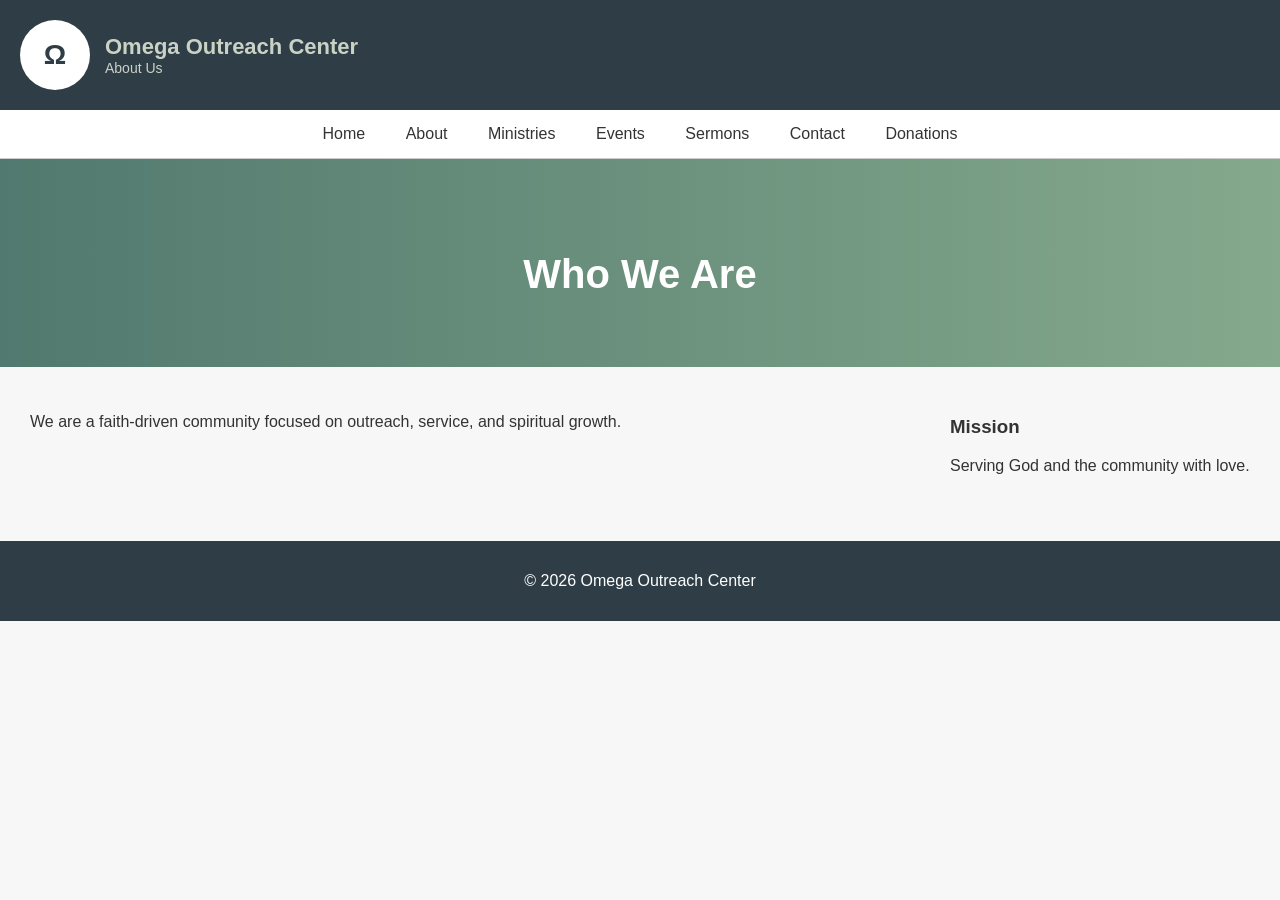
==== about.html @ b9e1adb7 "Add files via upload" ====
<!DOCTYPE html>
<html lang="en">
<head>
<meta charset="UTF-8">
<title>About</title>
<link rel="stylesheet" href="styles.css">
</head>

<body>

<header>
<div class="logo">Ω</div>
<div class="header-text">
<h1>Omega Outreach Center</h1>
<p>About Us</p>
</div>
</header>

<nav>
<a href="index.html">Home</a>
<a href="about.html">About</a>
<a href="ministries.html">Ministries</a>
<a href="events.html">Events</a>
<a href="sermons.html">Sermons</a>
<a href="contact.html">Contact</a>
<a href="donations.html">Donations</a>
</nav>

<section class="hero">
<h2>Who We Are</h2>
</section>

<div class="container">
<div class="main-content fade-in">
<p>We are a faith-driven community focused on outreach, service, and spiritual growth.</p>
</div>

<aside class="sidebar fade-in">
<h3>Mission</h3>
<p>Serving God and the community with love.</p>
</aside>
</div>

<footer>
<p>&copy; 2026 Omega Outreach Center</p>
</footer>

<script src="script.js"></script>
</body>
</html>
---- styles.css ----
/* RESET */
body {
    margin: 0;
    font-family: 'Segoe UI', sans-serif;
    background-color: #f7f7f7;
    color: #333;
}

/* HEADER */
header {
    display: flex;
    align-items: center;
    padding: 20px;
    background: #2f3e46;
    color: #cad2c5;
}

.logo {
    width: 70px;
    height: 70px;
    background: white;
    color: #2f3e46;
    border-radius: 50%;
    display: flex;
    align-items: center;
    justify-content: center;
    font-size: 28px;
    font-weight: bold;
    margin-right: 15px;
}

.header-text h1 {
    margin: 0;
    font-size: 22px;
}

.header-text p {
    margin: 0;
    font-size: 14px;
}

/* NAV */
nav {
    background: white;
    text-align: center;
    border-bottom: 1px solid #ccc;
}

nav a {
    text-decoration: none;
    color: #333;
    padding: 15px 18px;
    display: inline-block;
    transition: 0.3s;
}

nav a:hover {
    color: #52796f;
}

/* HERO */
.hero {
    text-align: center;
    padding: 60px 20px;
    background: linear-gradient(to right, #52796f, #84a98c);
    color: white;
}

.hero h2 {
    font-size: 40px;
    margin-bottom: 10px;
}

/* LAYOUT */
.container {
    display: flex;
    padding: 30px;
    gap: 20px;
}

.main-content {
    flex: 3;
}

.sidebar {
    flex: 1;
}

/* VIDEO */
.video-box {
    width: 100%;
    aspect-ratio: 16 / 9;
    border-radius: 12px;
    overflow: hidden;
    box-shadow: 0 4px 12px rgba(0,0,0,0.15);
}

.video-box iframe {
    width: 100%;
    height: 100%;
}

/* CARDS */
.card {
    background: white;
    padding: 15px;
    margin-bottom: 15px;
    border-radius: 10px;
    box-shadow: 0 2px 8px rgba(0,0,0,0.1);
}

/* FOOTER */
footer {
    text-align: center;
    padding: 15px;
    background: #2f3e46;
    color: white;
    margin-top: 20px;
}

/* ANIMATION */
.fade-in {
    opacity: 0;
    transform: translateY(20px);
    transition: 1s;
}

.fade-in.visible {
    opacity: 1;
    transform: translateY(0);
}

/* RESPONSIVE */
@media (max-width: 768px) {
    .container {
        flex-direction: column;
    }

    .hero h2 {
        font-size: 28px;
    }
}
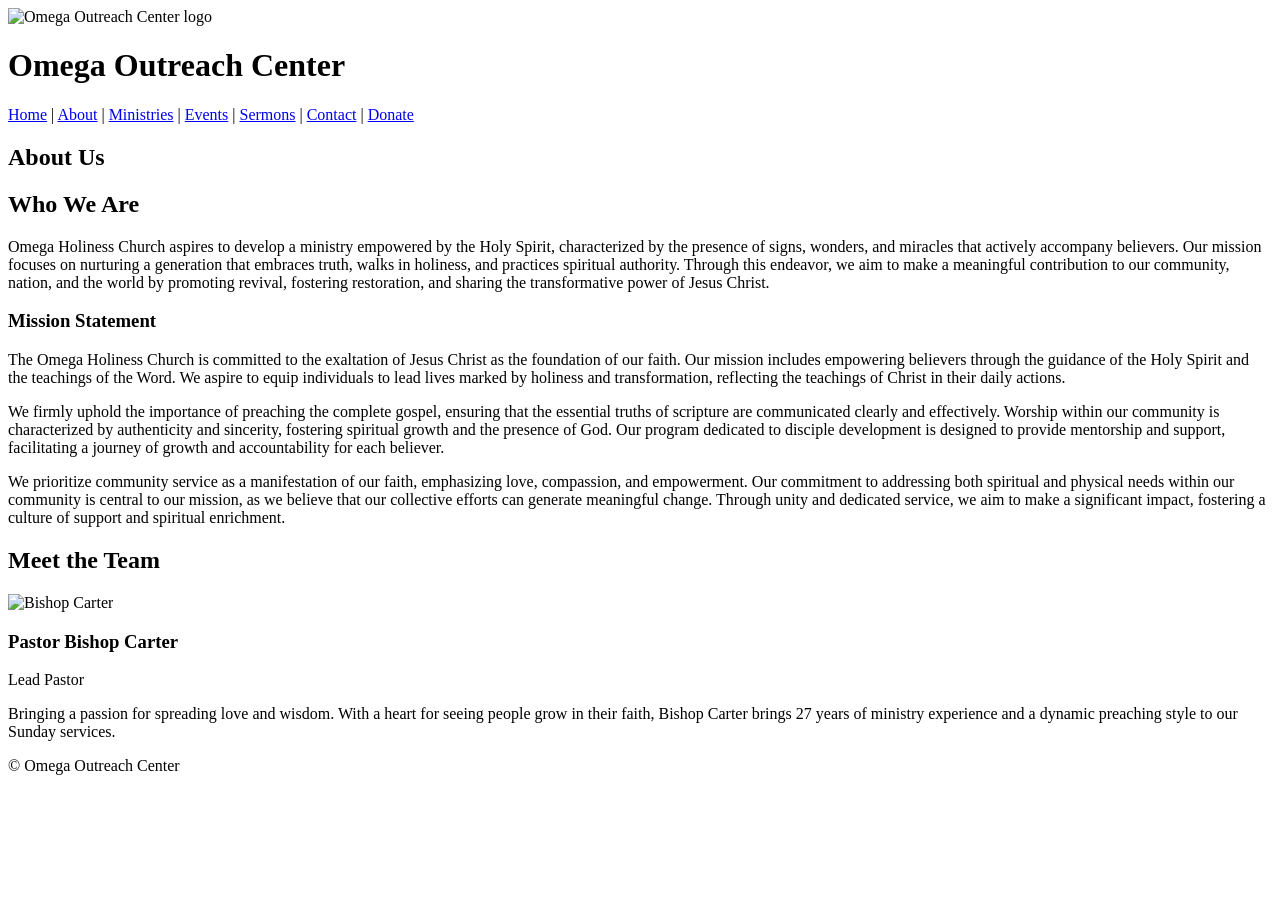
==== commit 79a26805: "Add files via upload" ====
--- a/about.html
+++ b/about.html
@@ -1,50 +1,65 @@
-<!DOCTYPE html>
+<!doctype html>
 <html lang="en">
 <head>
-<meta charset="UTF-8">
-<title>About</title>
-<link rel="stylesheet" href="styles.css">
+  <meta charset="utf-8">
+  <meta name="viewport" content="width=device-width, initial-scale=1">
+  <title>About — Omega Outreach Center</title>
+  <link href="https://fonts.googleapis.com/css2?family=Montserrat:wght@400;600;700&display=swap" rel="stylesheet">
+  <link rel="stylesheet" href="assets/css/styles.css">
 </head>
-
 <body>
-
-<header>
-<div class="logo">Ω</div>
-<div class="header-text">
-<h1>Omega Outreach Center</h1>
-<p>About Us</p>
-</div>
-</header>
-
-<nav>
-<a href="index.html">Home</a>
-<a href="about.html">About</a>
-<a href="ministries.html">Ministries</a>
-<a href="events.html">Events</a>
-<a href="sermons.html">Sermons</a>
-<a href="contact.html">Contact</a>
-<a href="donations.html">Donations</a>
-</nav>
-
-<section class="hero">
-<h2>Who We Are</h2>
-</section>
-
-<div class="container">
-<div class="main-content fade-in">
-<p>We are a faith-driven community focused on outreach, service, and spiritual growth.</p>
-</div>
-
-<aside class="sidebar fade-in">
-<h3>Mission</h3>
-<p>Serving God and the community with love.</p>
-</aside>
-</div>
-
-<footer>
-<p>&copy; 2026 Omega Outreach Center</p>
-</footer>
-
-<script src="script.js"></script>
+  <header class="site-header">
+    <div class="container header-content">
+      <div class="title-row">
+        <img src="assets/images/OHC-logo.png" alt="Omega Outreach Center logo" class="header-logo">
+        <h1 class="site-title">Omega Outreach Center</h1>
+      </div>
+      <nav>
+        <a href="index.html">Home</a>
+        <span class="nav-separator">|</span>
+        <a href="about.html">About</a>
+        <span class="nav-separator">|</span>
+        <a href="ministries.html">Ministries</a>
+        <span class="nav-separator">|</span>
+        <a href="events.html">Events</a>
+        <span class="nav-separator">|</span>
+        <a href="sermons.html">Sermons</a>
+        <span class="nav-separator">|</span>
+        <a href="contact.html">Contact</a>
+        <span class="nav-separator">|</span>
+        <a href="donate.html" class="btn small">Donate</a>
+      </nav>
+    </div>
+  </header>
+  <main>
+    <section class="page-header gradient-cerulean container">
+      <h1>About Us</h1>
+    </section>
+    <section class="container card content">
+      <h2>Who We Are</h2>
+      <p>Omega Holiness Church aspires to develop a ministry empowered by the Holy Spirit, characterized by the presence of signs, wonders, and miracles that actively accompany believers. Our mission focuses on nurturing a generation that embraces truth, walks in holiness, and practices spiritual authority. Through this endeavor, we aim to make a meaningful contribution to our community, nation, and the world by promoting revival, fostering restoration, and sharing the transformative power of Jesus Christ.</p>
+      <h3>Mission Statement</h3>
+      <p>The Omega Holiness Church is committed to the exaltation of Jesus Christ as the foundation of our faith. Our mission includes empowering believers through the guidance of the Holy Spirit and the teachings of the Word. We aspire to equip individuals to lead lives marked by holiness and transformation, reflecting the teachings of Christ in their daily actions.</p>
+      <p>We firmly uphold the importance of preaching the complete gospel, ensuring that the essential truths of scripture are communicated clearly and effectively. Worship within our community is characterized by authenticity and sincerity, fostering spiritual growth and the presence of God. Our program dedicated to disciple development is designed to provide mentorship and support, facilitating a journey of growth and accountability for each believer.</p>
+      <p>We prioritize community service as a manifestation of our faith, emphasizing love, compassion, and empowerment. Our commitment to addressing both spiritual and physical needs within our community is central to our mission, as we believe that our collective efforts can generate meaningful change. Through unity and dedicated service, we aim to make a significant impact, fostering a culture of support and spiritual enrichment.</p>
+    </section>
+    <section class="container">
+      <div class="grid">
+        <div class="card team-member">
+          <h2>Meet the Team</h2>
+          <img src="assets/images/Bishop-Carter.jpg" alt="Bishop Carter" class="team-photo">
+          <h3>Pastor Bishop Carter</h3>
+          <p>Lead Pastor</p>
+          <p>Bringing a passion for spreading love and wisdom. With a heart for seeing people grow in their faith, Bishop Carter brings 27 years of ministry experience and a dynamic preaching style to our Sunday services.</p>
+        </div>
+      </div>
+    </section>
+  </main>
+  <footer class="site-footer">
+    <div class="container">
+      <p>© Omega Outreach Center</p>
+    </div>
+  </footer>
+  <script src="assets/js/main.js"></script>
 </body>
-</html>+</html>
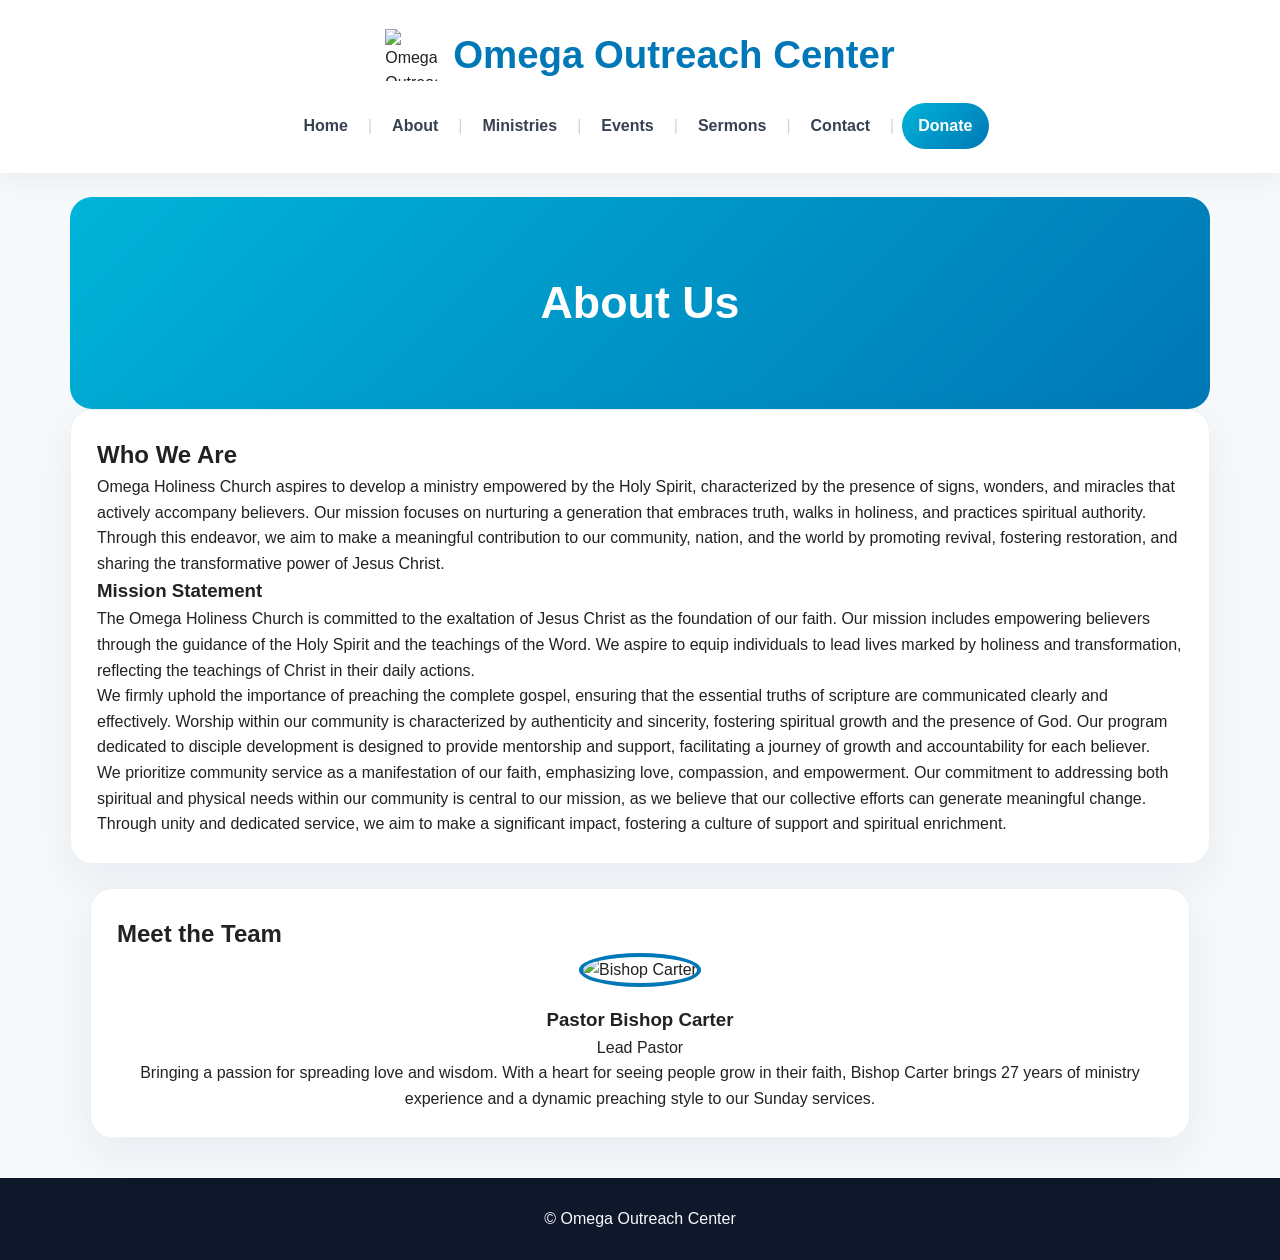
==== commit 77f88f42: "Add files via upload" ====
--- a/about.html
+++ b/about.html
@@ -5,7 +5,7 @@
   <meta name="viewport" content="width=device-width, initial-scale=1">
   <title>About — Omega Outreach Center</title>
   <link href="https://fonts.googleapis.com/css2?family=Montserrat:wght@400;600;700&display=swap" rel="stylesheet">
-  <link rel="stylesheet" href="assets/css/styles.css">
+  <link rel="stylesheet" href="styles.css">
 </head>
 <body>
   <header class="site-header">
--- a/styles.css
+++ b/styles.css
@@ -0,0 +1,240 @@
+* {
+  box-sizing: border-box;
+  margin: 0;
+  padding: 0;
+}
+body {
+  font-family: 'Montserrat', sans-serif;
+  color: #222;
+  background: #f6f9fc;
+  line-height: 1.6;
+}
+.container {
+  max-width: 1140px;
+  margin: 0 auto;
+  padding: 0 20px;
+}
+.site-header {
+  background: #ffffff;
+  padding: 24px 0;
+  box-shadow: 0 8px 24px rgba(0,0,0,0.05);
+}
+.header-content {
+  text-align: center;
+}
+.title-row {
+  display: flex;
+  justify-content: center;
+  align-items: center;
+  gap: 16px;
+  margin-bottom: 18px;
+}
+.header-logo {
+  width: 52px;
+  height: 52px;
+}
+.site-title {
+  font-size: 2.4rem;
+  color: #0077b6;
+}
+nav {
+  display: inline-flex;
+  flex-wrap: wrap;
+  justify-content: center;
+  align-items: center;
+  gap: 8px;
+}
+nav a {
+  text-decoration: none;
+  color: #374151;
+  font-weight: 600;
+  padding: 10px 12px;
+  border-radius: 8px;
+}
+nav a:hover {
+  color: #0077b6;
+  background: rgba(0,119,182,0.06);
+}
+.nav-separator {
+  color: #cbd5e1;
+}
+.btn {
+  display: inline-block;
+  padding: 12px 22px;
+  background: linear-gradient(135deg, #00b4d8, #0077b6);
+  color: #fff;
+  border-radius: 999px;
+  text-decoration: none;
+  font-weight: 700;
+  transition: transform 0.25s ease, box-shadow 0.25s ease;
+}
+.btn:hover {
+  transform: translateY(-2px);
+  box-shadow: 0 12px 28px rgba(0,119,182,0.18);
+}
+.btn.small {
+  padding: 10px 16px;
+}
+.hero {
+  padding: 100px 0 80px;
+  color: white;
+  background: linear-gradient(135deg, #0077b6 0%, #00b4d8 100%);
+  text-align: center;
+}
+.hero h2 {
+  font-size: 3rem;
+  margin-bottom: 18px;
+}
+.lead {
+  font-size: 1.15rem;
+  margin-bottom: 26px;
+  max-width: 720px;
+  margin-left: auto;
+  margin-right: auto;
+}
+.layout {
+  display: grid;
+  grid-template-columns: 2.2fr 1fr;
+  gap: 28px;
+  margin: 40px auto 80px;
+}
+main .card,
+.page-header,
+.payment-card,
+.service-card,
+.announcement-card {
+  border-radius: 22px;
+}
+.card {
+  background: #ffffff;
+  padding: 26px;
+  box-shadow: 0 16px 42px rgba(15,23,42,0.06);
+  border: 1px solid rgba(148,163,184,0.16);
+}
+.page-header {
+  padding: 70px 0;
+  text-align: center;
+  color: white;
+  background: linear-gradient(135deg, #00b4d8, #0077b6);
+  border-radius: 22px;
+  margin-top: 24px;
+}
+.page-header h1 {
+  font-size: 2.8rem;
+}
+.grid {
+  display: grid;
+  grid-template-columns: repeat(auto-fit, minmax(280px, 1fr));
+  gap: 24px;
+  margin: 24px 0;
+}
+section.grid {
+  grid-template-columns: 1fr 1fr;
+  margin: 24px auto;
+  max-width: 800px;
+}
+.ministry-card,
+.event-card,
+.payment-card {
+  text-align: center;
+}
+.embed-wrap {
+  position: relative;
+  padding-bottom: 56.25%;
+  height: 0;
+  overflow: hidden;
+  border-radius: 18px;
+}
+.embed-wrap iframe {
+  position: absolute;
+  width: 100%;
+  height: 100%;
+  left: 0;
+  top: 0;
+}
+.service-times,
+.announcements {
+  display: flex;
+  flex-direction: column;
+  gap: 16px;
+}
+.service-card,
+.announcement-card,
+.join-zoom-card {
+  padding: 18px;
+  border-radius: 18px;
+}
+.service-card {
+  background: #e3f6ff;
+  border-left: 4px solid #00b4d8;
+  text-align: center;
+}
+.announcement-card {
+  background: #f0f8ff;
+  border-left: 4px solid #0077b6;
+}
+.join-zoom-card {
+  background: #eff7ff;
+  border: 1px solid rgba(0,119,182,0.14);
+}
+.join-zoom-row {
+  display: flex;
+  align-items: center;
+  justify-content: flex-start;
+  gap: 40px;
+}
+.join-zoom-text {
+  display: flex;
+  flex-direction: column;
+  gap: 6px;
+}
+.zoom-logo-image {
+  width: 80px;
+  height: 80px;
+  object-fit: contain;
+}
+.passcode-note {
+  color: #334155;
+  font-weight: 600;
+}
+.team-member {
+  text-align: center;
+}
+.team-member h2 {
+  text-align: left;
+}
+.team-photo {
+  width: 150px;
+  height: 150px;
+  object-fit: cover;
+  border-radius: 50%;
+  border: 4px solid #0077b6;
+  margin-bottom: 18px;
+}
+footer.site-footer {
+  background: #0f172a;
+  color: #f8fafc;
+  text-align: center;
+  padding: 28px 0;
+  margin-top: 40px;
+}
+footer a {
+  color: #7dd3fc;
+}
+@media (max-width: 900px) {
+  .layout {
+    grid-template-columns: 1fr;
+  }
+}
+@media (max-width: 650px) {
+  .title-row {
+    flex-direction: column;
+    gap: 12px;
+  }
+  .site-title {
+    font-size: 2rem;
+  }
+  nav {
+    gap: 4px;
+  }
+}
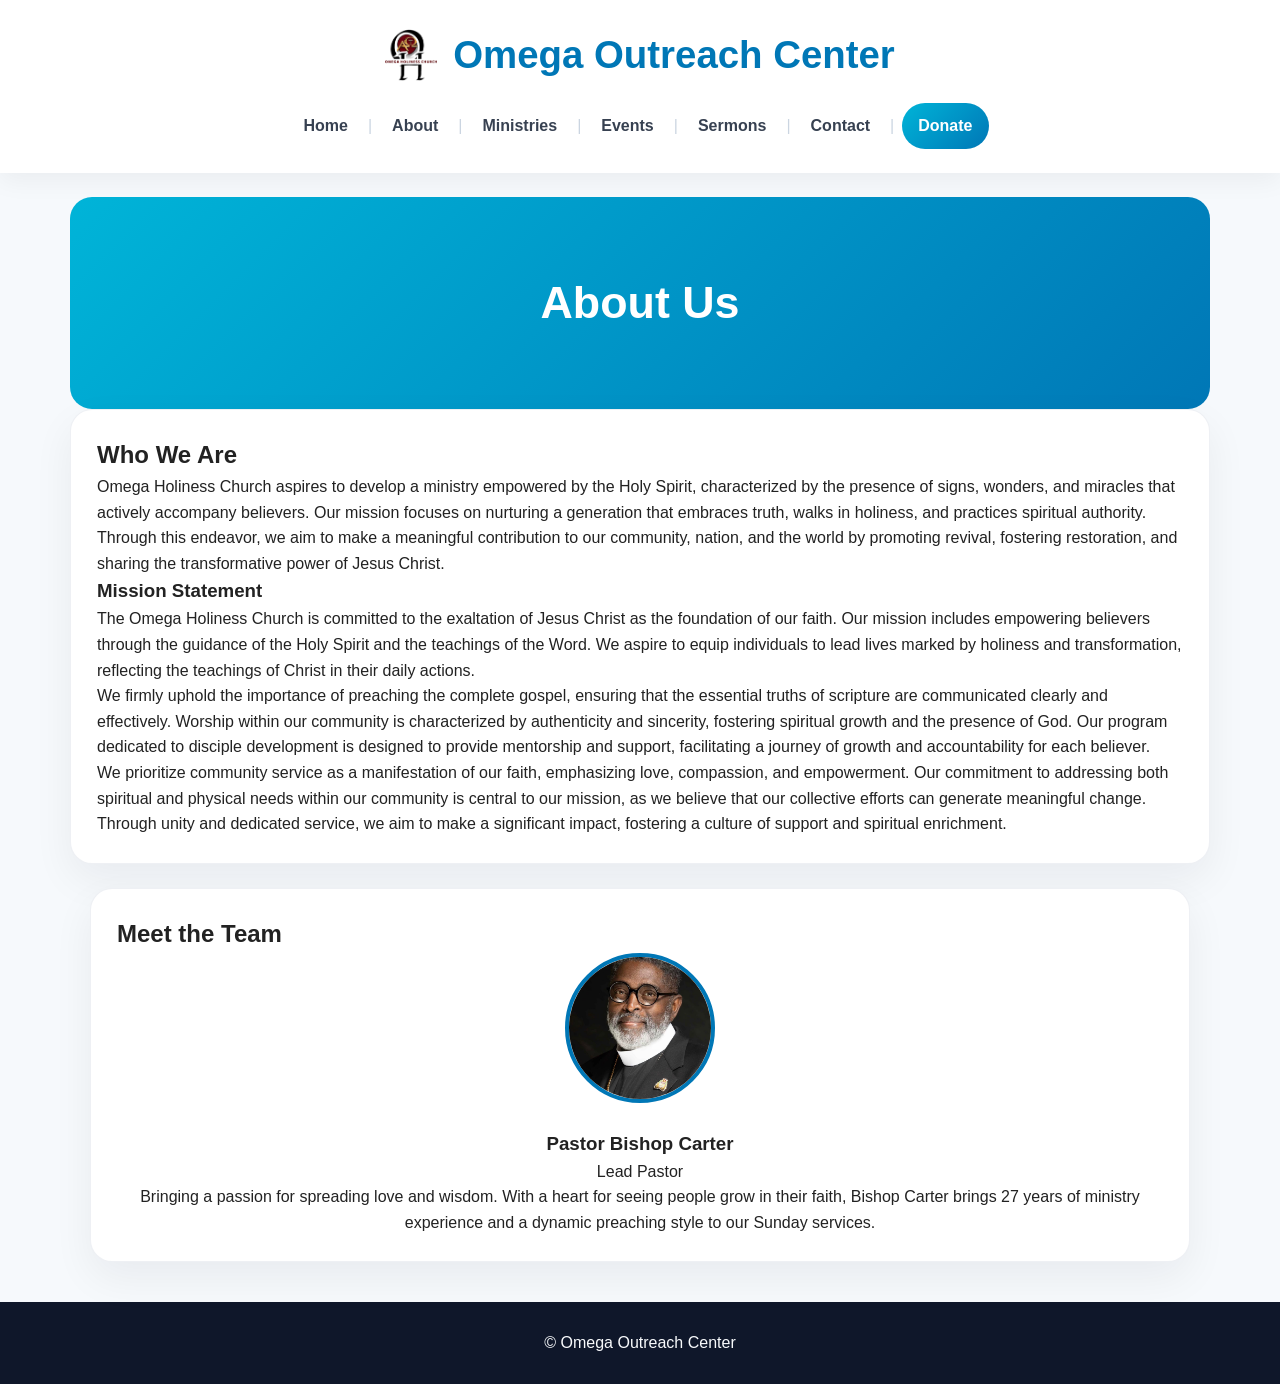
==== commit 2052b9ca: "Add files via upload" ====
--- a/about.html
+++ b/about.html
@@ -11,7 +11,7 @@
   <header class="site-header">
     <div class="container header-content">
       <div class="title-row">
-        <img src="assets/images/OHC-logo.png" alt="Omega Outreach Center logo" class="header-logo">
+        <img src="OHC-logo.png" alt="Omega Outreach Center logo" class="header-logo">
         <h1 class="site-title">Omega Outreach Center</h1>
       </div>
       <nav>
@@ -47,7 +47,7 @@
       <div class="grid">
         <div class="card team-member">
           <h2>Meet the Team</h2>
-          <img src="assets/images/Bishop-Carter.jpg" alt="Bishop Carter" class="team-photo">
+          <img src="Bishop-Carter.jpg" alt="Bishop Carter" class="team-photo">
           <h3>Pastor Bishop Carter</h3>
           <p>Lead Pastor</p>
           <p>Bringing a passion for spreading love and wisdom. With a heart for seeing people grow in their faith, Bishop Carter brings 27 years of ministry experience and a dynamic preaching style to our Sunday services.</p>
@@ -60,6 +60,6 @@
       <p>© Omega Outreach Center</p>
     </div>
   </footer>
-  <script src="assets/js/main.js"></script>
+  <script src="main.js"></script>
 </body>
 </html>
